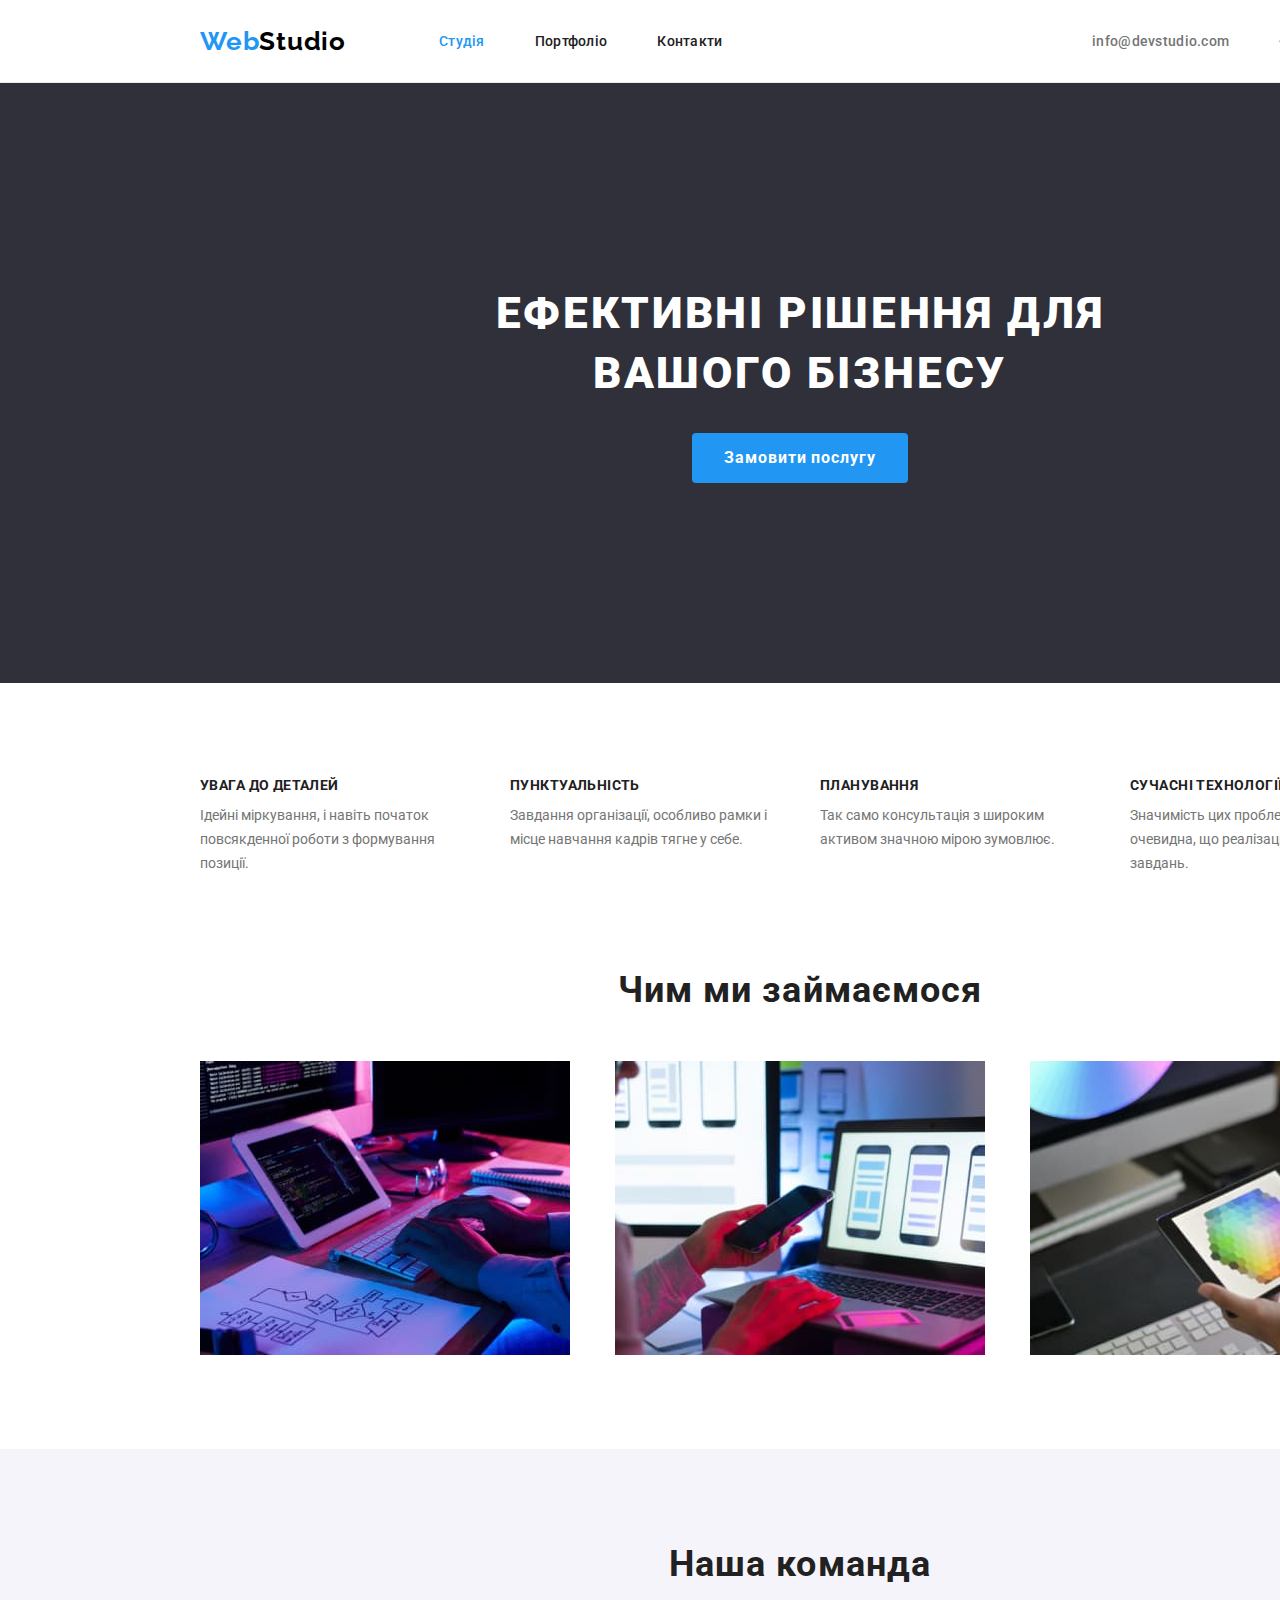
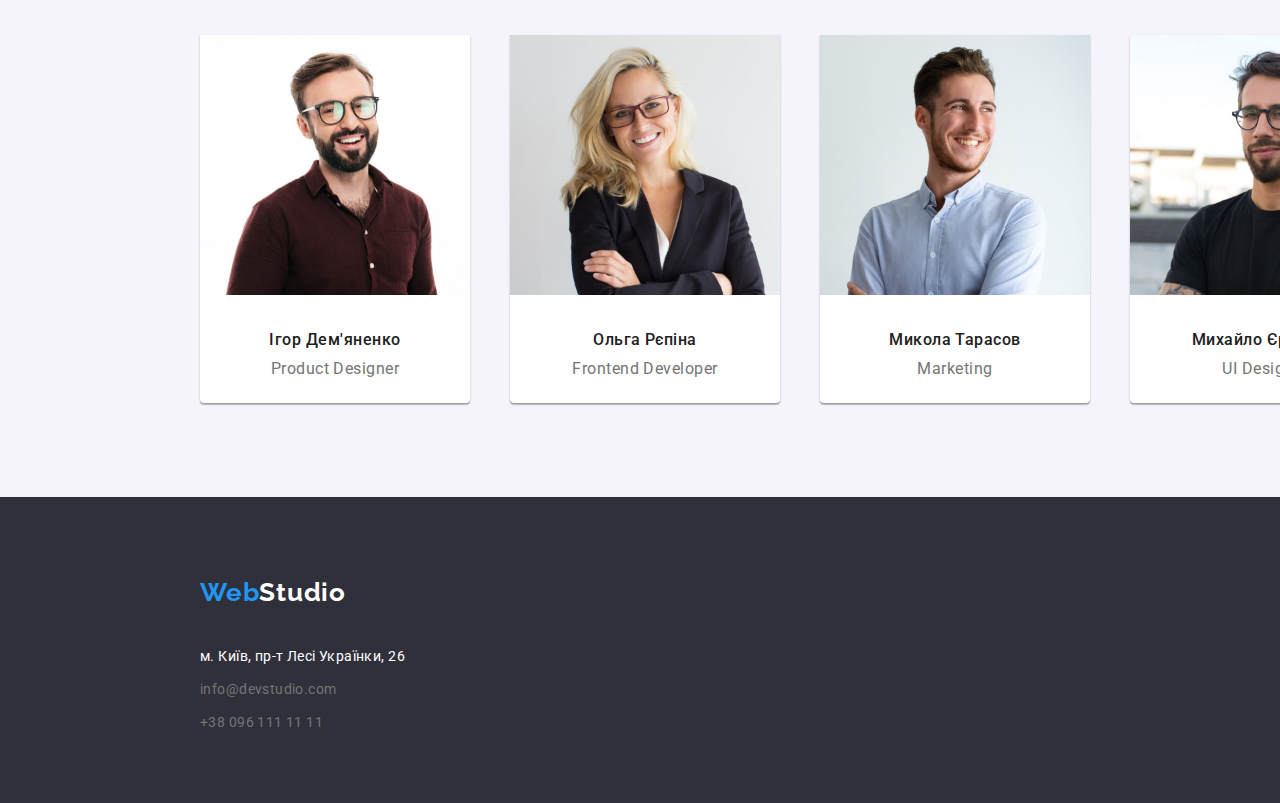
==== index.html @ 56b0b199 "добавлена разметка и центрирование элементов" ====
<!DOCTYPE html>
<html lang="uk">
  <head>
    <meta charset="UTF-8" />
    <meta http-equiv="X-UA-Compatible" content="IE=edge" />
    <meta name="viewport" content="width=device-width, initial-scale=1.0" />
    <title>Web Studio</title>
    <link rel="preconnect" href="https://fonts.googleapis.com" />
    <link rel="preconnect" href="https://fonts.gstatic.com" crossorigin />
    <link
      href="https://fonts.googleapis.com/css2?family=Raleway:wght@700&family=Roboto:ital,wght@0,400;0,500;0,700;0,900;1,400;1,500;1,700;1,900&display=swap"
      rel="stylesheet"
    />
    <link
      rel="stylesheet"
      href="https://cdnjs.cloudflare.com/ajax/libs/modern-normalize/1.1.0/modern-normalize.min.css"
    />
    <link rel="stylesheet" href="./css/styles.css" />
  </head>

  <body>
    <header class="header">
      <div class="container main-nav">
        <nav class="main-nav">
          <a href="./index.html" class="logo link"
            >Web<span class="logo-part">Studio</span></a
          >
          <ul class="site-nav list">
            <li>
              <a href="./index.html" class="link current">Студія</a>
            </li>
            <li>
              <a href="./portfolio.html" class="link">Портфоліо</a>
            </li>
            <li><a href="./" class="link">Контакти</a></li>
          </ul>
        </nav>

        <ul class="contacts-nav main-nav list">
          <li>
            <a href="mailto:info@devstudio.com" class="link"
              >info@devstudio.com</a
            >
          </li>
          <li>
            <a href="tel:+380961111111" class="link tel-link"
              >+38 096 111 11 11</a
            >
          </li>
        </ul>
      </div>
    </header>

    <main>
      <section class="section hero">
        <div class="container container-hero">
          <h1 class="hero-title">Ефективні рішення для вашого бізнесу</h1>
          <button type="button" class="button">Замовити послугу</button>
        </div>
      </section>

      <section class="section features">
        <div class="container features-container">
          <h2 class="section-title title-centered visually-hidden">
            Наші переваги
          </h2>
          <ul class="features list">
            <li>
              <h3 class="features-title">Увага до деталей</h3>
              <p>
                Ідейні міркування, і навіть початок повсякденної роботи з
                формування позиції.
              </p>
            </li>

            <li>
              <h3 class="features-title">Пунктуальність</h3>
              <p>
                Завдання організації, особливо рамки і місце навчання кадрів
                тягне у себе.
              </p>
            </li>

            <li>
              <h3 class="features-title">Планування</h3>
              <p>
                Так само консультація з широким активом значною мірою зумовлює.
              </p>
            </li>

            <li>
              <h3 class="features-title">Сучасні технології</h3>
              <p>
                Значимість цих проблем настільки очевидна, що реалізація
                планових завдань.
              </p>
            </li>
          </ul>
        </div>
      </section>

      <section class="section">
        <div class="container">
          <h2 class="section-title title-centered">Чим ми займаємося</h2>
          <ul class="work-list list">
            <li>
              <img
                src="./img/img.jpg"
                alt="Чиїсь руки печатають на клавіатурі код, котра підключена до планшету і великого екрану"
                width="370"
              />
            </li>

            <li>
              <img
                src="./img/img-2.jpg"
                alt="Сидяча людина використовує ноутбук і тримає в лівій руці мобільний телефон"
                width="370"
              />
            </li>

            <li>
              <img
                src="./img/img-3.jpg"
                alt="Чиїсь руки за допомогою стилуса обирають колір з кольорового кругу на планшеті, знаходячись перед персональним комп'ютером"
                width="370"
              />
            </li>
          </ul>
        </div>
      </section>

      <section class="section team">
        <div class="container">
          <h2 class="section-title team-main-title title-centered">
            Наша команда
          </h2>
          <ul class="team-list list">
            <li class="description-bgr">
              <img
                src="./img/img-5.jpg"
                alt="Посміхаючийся чоловік з темною бородою в бордовій сорочці і в окулярах"
                width="270"
              />
              <h3 class="team-title">Ігор Дем'яненко</h3>
              <p lang="en" class="job-title">Product Designer</p>
            </li>

            <li class="description-bgr">
              <img
                src="./img/img-2-2.jpg"
                alt="Гарна білява дівчина одягнена в білу блузку, чорний жакет і в окулярах посміхається"
                width="270"
              />
              <h3 class="team-title">Ольга Рєпіна</h3>
              <p lang="en" class="job-title">Frontend Developer</p>
            </li>

            <li class="description-bgr">
              <img
                src="./img/img-3-2.jpg"
                alt="Молодий чоловік з каштановим волоссям і щетиною, вдягнений у світлу сорочку посміхається і дивится вбік"
                width="270"
              />
              <h3 class="team-title">Микола Тарасов</h3>
              <p lang="en" class="job-title">Marketing</p>
            </li>

            <li class="description-bgr">
              <img
                src="./img/img-4.jpg"
                alt="чоловік в окулярах с темним волоссям і бородою, вдягнений в чорну футболку трохи посміхається"
                width="270"
              />
              <h3 class="team-title">Михайло Єрмаков</h3>
              <p lang="en" class="job-title">UI Designer</p>
            </li>
          </ul>
        </div>
      </section>
    </main>

    <footer class="address-section">
      <div class="container container-ftr">
        <a href="./index.html" class="logo logo-ftr link"
          >Web<span class="logo-part-ftr">Studio</span></a
        >

        <address class="address">
          <ul class="list address-list">
            <li>
              <a
                href="https://goo.gl/maps/CPtrU1FHBa2aNyZL9"
                target="_blank"
                rel="noopener noreferrer nofollow"
                class="address-map link"
                >м. Київ, пр-т Лесі Українки, 26</a
              >
            </li>

            <li>
              <a href="mailto:info@devstudio.com" class="contacts link"
                >info@devstudio.com</a
              >
            </li>

            <li>
              <a href="tel:+380961111111" class="contacts link"
                >+38 096 111 11 11</a
              >
            </li>
          </ul>
        </address>
      </div>
    </footer>
  </body>
</html>
---- css/styles.css ----
/*цвет основного текста  #212121 */
/*голубой цвет #2196F3 */
/* цвет мелкого текста #757575*/
/* фон темній #2F303A */
/*цвет белого текста #FFFFFF */

/* Common styles */

html {
  box-sizing: border-box;
}

*,
*::before,
*::after {
  box-sizing: inherit;
}

:root {
  --body-bgr-color: #ffffff;
  --primary-text-color: #212121;
  --accent-color: #2196f3;
  --title-text-color: #212121;
  --text-color: #757575;
  --hero-text-color: #ffffff;
  --background-color: #2f303a;
  --second-part-logo: #000000;
  --portfolio-button-bgr: #f5f4fa;
  --hover-focus-btn: #188ce8;
  --team-bgr-color: #f5f4fa;
}


/* Utilits */

body {
  background-color: var(--body-bgr-color);
  color: var(--primary-text-color);
  font-family: "Roboto", sans-serif;
  margin: 0;
  width: 1600px;
}

.title-centered {
  text-align: center;
}

.container {
  width: 1200px;
  margin-left: auto;
  margin-right: auto;
}

.logo {
  color: var(--accent-color);
  font-family: "Raleway", sans-serif;
  font-weight: 700;
  font-size: 26px;
  line-height: calc(31 / 26);
  letter-spacing: 0.03em;
  text-decoration: none;
  }

.logo-part {
  color: var(--second-part-logo);
}

.list {
  list-style: none;
}

.link {
  text-decoration: none;
  display: inline-block;
}


/* Header */

.header {
  border-bottom: 1px solid #ECECEC;
}

/* Site nav */

.main-nav {
  display: flex;
  align-items: center;
}

.site-nav {
  margin: 0;
  margin-top: 32px;
  margin-bottom: 32px;
  margin-left: 93px;
  padding: 0;
  display: flex;
}

.site-nav .link {
  color: var(--primary-text-color);
  font-weight: 500;
  font-size: 14px;
  line-height: calc(16 / 14);
  letter-spacing: 0.02em;
}

.site-nav>li,
.contacts-nav>li {
  margin-right: 50px;
}

.site-nav>li:last-child,
.contacts-nav>li:last-child {
  margin-right: 0;
}

.site-nav .link:hover,
.site-nav .link:focus {
  color: var(--accent-color);
}

.site-nav .link.current {
  color: var(--accent-color);
}

.contacts-nav {
  margin: 0;
  margin-top: 32px;
  margin-bottom: 32px;
  margin-left: auto;
  padding: 0;
  display: flex;
}

.contacts-nav .link {
  color: var(--text-color);
  font-weight: 500;
  font-size: 14px;
  line-height: calc(16 / 14);
  letter-spacing: 0.02em;
}

.contacts-nav .link:hover,
.contacts-nav .link:focus {
  color: var(--accent-color);
}


/* Hero */

.hero {
  background-color: var(--background-color);
  text-align: center;
  width: 1600px;
    height: 600px;
}
 
.container-hero {
  padding-top: 200px;
  padding-bottom: 200px;
}

.hero-title {
  color: var(--hero-text-color);
  font-weight: 900;
  font-size: 44px;
  line-height: calc(60 / 44);
  letter-spacing: 0.06em;
  text-transform: uppercase;
  text-align: center;
  width: 696px;
  margin:0 auto 30px auto;
}

.button {
  color: var(--hero-text-color);
  background-color: var(--accent-color);
  border-radius: 4px;
  font-family: inherit;
  font-weight: 700;
  font-size: 16px;
  line-height: calc(30 / 16);
  letter-spacing: 0.06em;
  border-style: none;
  text-align: center;
  min-width: 216px;
  height: 50px;
  padding: 0;
}

.button:hover,
.button:focus {
  cursor: pointer;
  background-color: var(--hover-focus-btn);
}

/* Section */

.section {
  padding:0;
  margin-bottom: 94px;
}

.section-title {
  color: var(--title-text-color);
  font-size: 36px;
  line-height: calc(42 / 36);
  letter-spacing: 0.03em;
  padding: 0;
  margin: 0;
  padding-bottom: 50px;
}

.visually-hidden {
position: absolute;
white-space: nowrap;
width: 1px;
height: 1px;
overflow: hidden;
border: 0;
padding: 0;
clip: rect(0 0 0 0);
clip-path: inset(50%);
margin: -1px;
}

.features {
  display: flex;
  justify-content: space-between;
  padding: 0;
  margin: 0;
  margin-bottom: 94px;
}

.features-container {
  height: 98px;
}

.features>li {
  width: 270px;
}

.features p {
  color: var(--text-color);
  margin: 0;
  font-size: 14px;
  line-height: calc(24/14);
}

.features .features-title {
  font-size: 14px;
  line-height: calc(16 / 14);
  letter-spacing: 0.03em;
  text-transform: uppercase;
}

.features-title,
.team-title {
  margin-top: 0;
  margin-bottom: 10px;
}

/* Team */

.team {
  background-color: var(--team-bgr-color);
  margin-bottom: 0;
}

.team-list {
  margin: 0;
  padding-left: 0;
  display: flex;
  flex-direction: row;
  justify-content: space-between;
}

.team-main-title 
{
  padding-top: 94px;
}

.team-title {
  font-weight: 500;
  font-size: 16px;
  line-height: calc(19 / 16);
  letter-spacing: 0.03em;
  text-align: center;
}

.description-bgr {
  background-color: var(--body-bgr-color);
  width: 270px;
  height: 368px;
  box-shadow: 0px 1px 3px rgba(0, 0, 0, 0.12), 0px 1px 1px rgba(0, 0, 0, 0.14), 0px 2px 1px rgba(0, 0, 0, 0.2);
    border-radius: 0px 0px 4px 4px;
    margin-bottom: 94px;
}

.job-title {
  color: var(--text-color);
  font-weight: 400;
  font-size: 16px;
  line-height: calc(19 / 16);
  letter-spacing: 0.03em;
  text-align: center;
  margin-top: 0;
  margin-bottom: 30px;
}

.description-bgr>img {
  margin-bottom: 30px;
}


/* footer */

.container-ftr {
  padding-top: 60px;
  padding-bottom: 60px;
}

.logo-ftr {
  margin-bottom: 20px;
  margin-top: 20px;
}

.address {
  font-style: normal;
}

.address-list {
  padding-left: 0;
  margin-bottom: 0;
}

.address-list a{
  padding-bottom: 9px;
}

.address-section {
  background-color: var(--background-color);
}

.address-map {
  color: var(--hero-text-color);
  font-size: 14px;
  line-height: calc(24 / 14);
  letter-spacing: 0.03em;
}

.contacts {
  color: var(--text-color);
  font-size: 14px;
  line-height: calc(24 / 14);
  letter-spacing: 0.03em;
}

.contacts:hover,
.contacts:focus {
  color: var(--accent-color);
}

.logo-part-ftr {
  color: var(--hero-text-color);
  font-family: "Raleway", sans-serif;
}

/* styles for portfolio */
/* Button */
.buttons-title {
  color: var(--hero-text-color);
}

.button-list {
  margin: 0;
  margin-top: 94px;
  margin-bottom: 50px;
  padding: 0;
  display: flex;
  flex-direction: row;
  justify-content: center;
}

.button-primary {
  color: var(--primary-text-color);
  background-color: var(--portfolio-button-bgr);
  border-radius: 4px;
  font-family: inherit;
  font-weight: 500;
  font-size: 16px;
  line-height: calc(26 / 16);
  letter-spacing: 0.03em;
  text-align: center;
  min-width: 73px;
  border-style: none;
  padding-top: 3px;
  padding-left: 22px;
  padding-right: 22px;
  margin-left: 4px;
  margin-right: 4px;
  height: 38px;
}

.button-list .button-primary:hover,
.button-list .button-primary:focus {
  color: var(--hero-text-color);
  background-color: var(--accent-color);
  cursor: pointer;
}

/* Works */

.work-list {
  margin-top: 0;
  margin-bottom: 0;
  padding-left: 0;
  display: flex;
  flex-direction: row;
  justify-content: space-between;
  height: 294px;
}

.works-list > li {
  width: 370px;
  height: 404px;
  box-sizing: border-box;
  background: #FFFFFF;
  border: 1px solid #EEEEEE;
  margin-bottom: 30px;
}

.works-list>li:nth-child(n+7) {
  margin-bottom: 0;
}

.works-list {
  margin: 0;
  padding: 0;
  display: flex;
  flex-wrap: wrap;
  gap: 18px;
  justify-content: space-between;
}

.works-list img {
  margin-bottom: 20px;
}

.works-title {
  font-size: 18px;
  line-height: calc(36 / 18);
  letter-spacing: 0.06em;
  width: 322px;
  margin: 0;
  margin-bottom: 4px;
  margin-left: 24px;
}

.works-list p {
  color: var(--text-color);
  font-size: 16px;
  line-height: calc(30 / 16);
  letter-spacing: 0.03em;
  width: 322px;
  margin: 0;
  margin-bottom: 20px;
  margin-left: 24px;
}
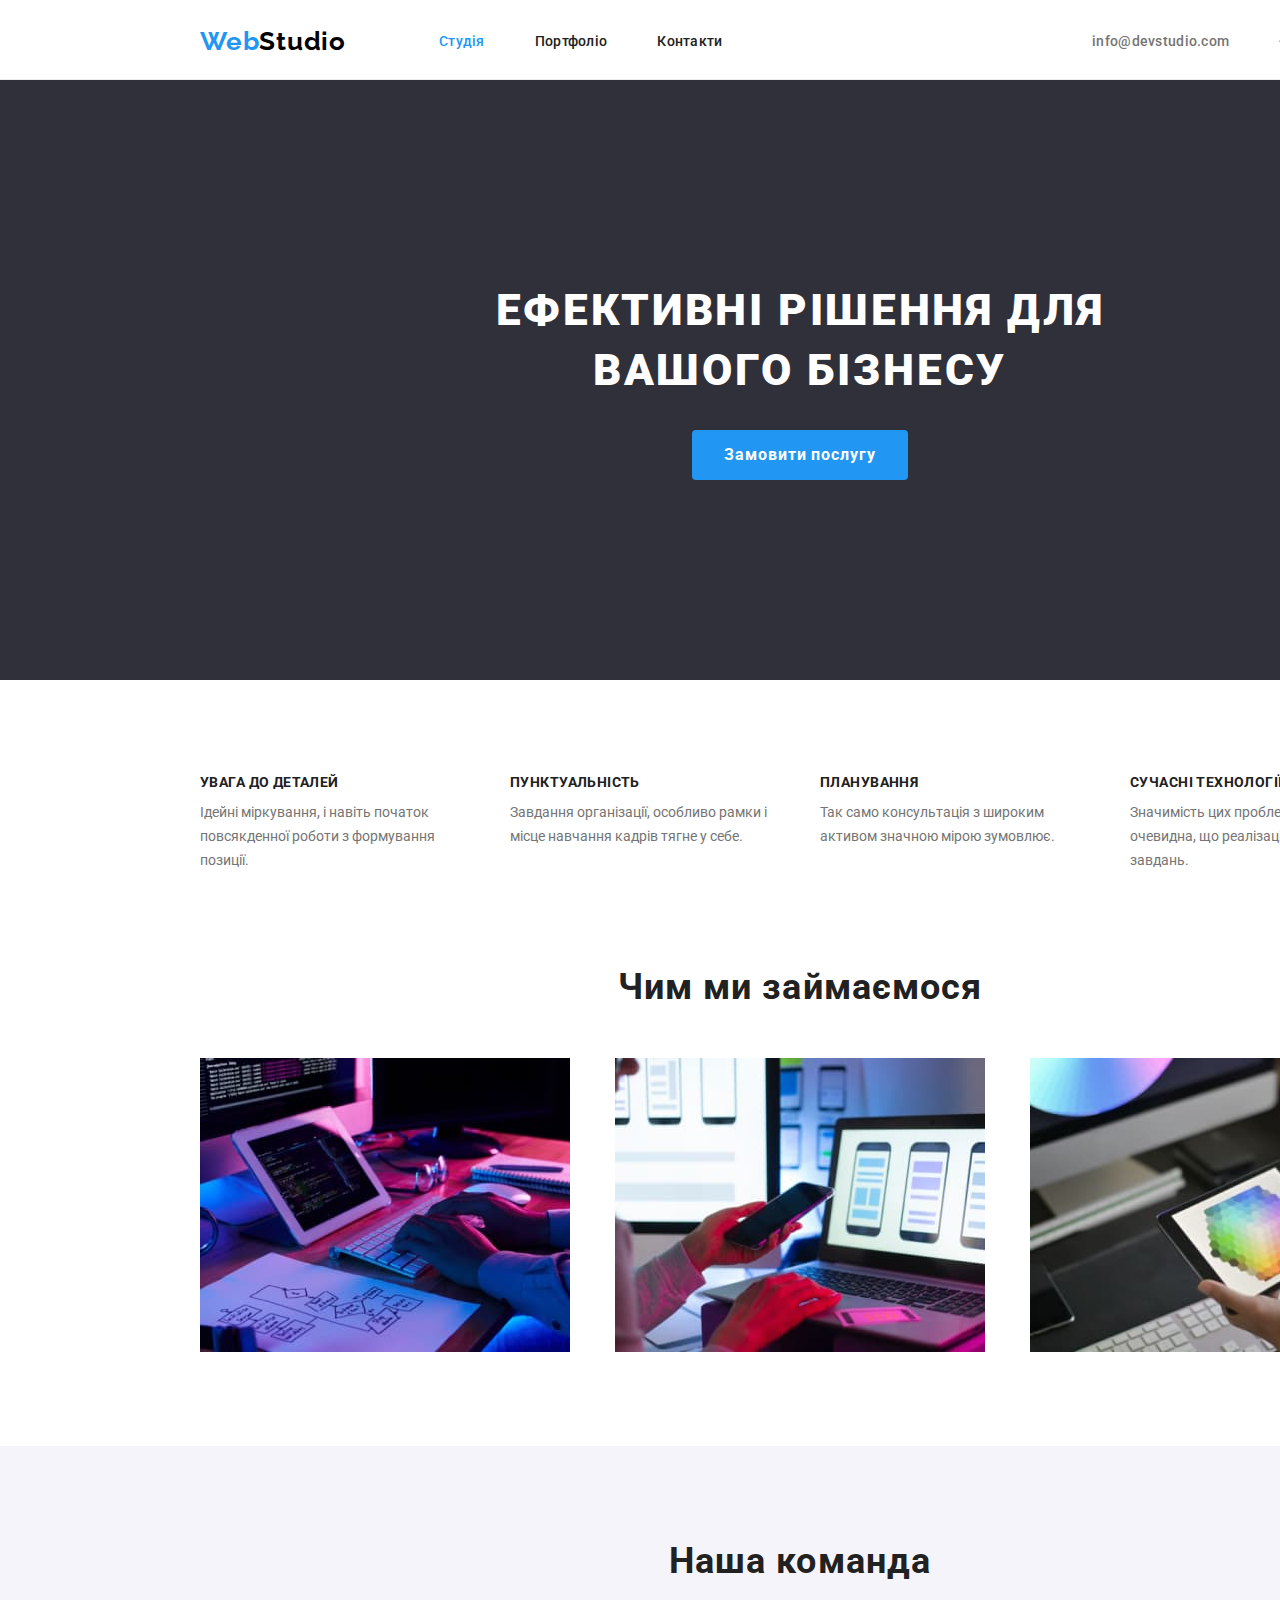
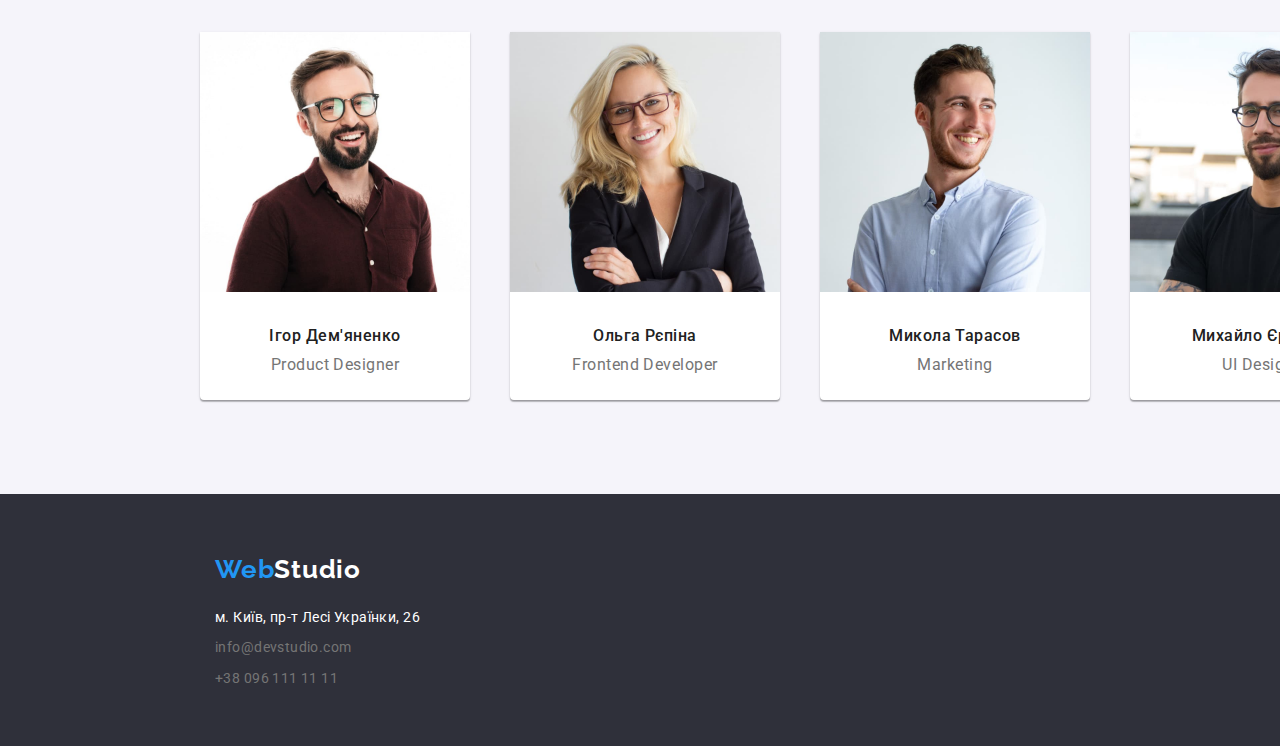
==== commit b95966a6: "откорректированы секция портфолио с карточками" ====
--- a/index.html
+++ b/index.html
@@ -59,7 +59,7 @@
         </div>
       </section>
 
-      <section class="section features">
+      <section class="section">
         <div class="container features-container">
           <h2 class="section-title title-centered visually-hidden">
             Наші переваги
@@ -193,19 +193,21 @@
                 href="https://goo.gl/maps/CPtrU1FHBa2aNyZL9"
                 target="_blank"
                 rel="noopener noreferrer nofollow"
-                class="address-map link"
+                class="address-map address-link link"
                 >м. Київ, пр-т Лесі Українки, 26</a
               >
             </li>
 
             <li>
-              <a href="mailto:info@devstudio.com" class="contacts link"
+              <a
+                href="mailto:info@devstudio.com"
+                class="contacts address-link link"
                 >info@devstudio.com</a
               >
             </li>
 
             <li>
-              <a href="tel:+380961111111" class="contacts link"
+              <a href="tel:+380961111111" class="contacts address-link link"
                 >+38 096 111 11 11</a
               >
             </li>
--- a/css/styles.css
+++ b/css/styles.css
@@ -30,7 +30,6 @@
   --team-bgr-color: #f5f4fa;
 }
 
-
 /* Utilits */
 
 body {
@@ -59,7 +58,7 @@
   line-height: calc(31 / 26);
   letter-spacing: 0.03em;
   text-decoration: none;
-  }
+}
 
 .logo-part {
   color: var(--second-part-logo);
@@ -78,8 +77,10 @@
 /* Header */
 
 .header {
-  border-bottom: 1px solid #ECECEC;
-}
+  border-bottom: 1px solid #ececec;
+  height: 80px;
+}
+
 
 /* Site nav */
 
@@ -105,13 +106,13 @@
   letter-spacing: 0.02em;
 }
 
-.site-nav>li,
-.contacts-nav>li {
+.site-nav > li,
+.contacts-nav > li {
   margin-right: 50px;
 }
 
-.site-nav>li:last-child,
-.contacts-nav>li:last-child {
+.site-nav > li:last-child,
+.contacts-nav > li:last-child {
   margin-right: 0;
 }
 
@@ -153,12 +154,13 @@
   background-color: var(--background-color);
   text-align: center;
   width: 1600px;
-    height: 600px;
-}
- 
+  height: 600px;
+}
+
 .container-hero {
   padding-top: 200px;
   padding-bottom: 200px;
+  margin-bottom: 94px;
 }
 
 .hero-title {
@@ -170,7 +172,7 @@
   text-transform: uppercase;
   text-align: center;
   width: 696px;
-  margin:0 auto 30px auto;
+  margin: 0 auto 30px auto;
 }
 
 .button {
@@ -185,8 +187,9 @@
   border-style: none;
   text-align: center;
   min-width: 216px;
-  height: 50px;
-  padding: 0;
+  padding: 0;
+  padding-top: 10px;
+  padding-bottom: 10px;
 }
 
 .button:hover,
@@ -195,10 +198,11 @@
   background-color: var(--hover-focus-btn);
 }
 
+
 /* Section */
 
 .section {
-  padding:0;
+  padding: 0;
   margin-bottom: 94px;
 }
 
@@ -213,16 +217,16 @@
 }
 
 .visually-hidden {
-position: absolute;
-white-space: nowrap;
-width: 1px;
-height: 1px;
-overflow: hidden;
-border: 0;
-padding: 0;
-clip: rect(0 0 0 0);
-clip-path: inset(50%);
-margin: -1px;
+  position: absolute;
+  white-space: nowrap;
+  width: 1px;
+  height: 1px;
+  overflow: hidden;
+  border: 0;
+  padding: 0;
+  clip: rect(0 0 0 0);
+  clip-path: inset(50%);
+  margin: -1px;
 }
 
 .features {
@@ -233,11 +237,7 @@
   margin-bottom: 94px;
 }
 
-.features-container {
-  height: 98px;
-}
-
-.features>li {
+.features > li {
   width: 270px;
 }
 
@@ -245,7 +245,7 @@
   color: var(--text-color);
   margin: 0;
   font-size: 14px;
-  line-height: calc(24/14);
+  line-height: calc(24 / 14);
 }
 
 .features .features-title {
@@ -261,6 +261,7 @@
   margin-bottom: 10px;
 }
 
+
 /* Team */
 
 .team {
@@ -276,8 +277,7 @@
   justify-content: space-between;
 }
 
-.team-main-title 
-{
+.team-main-title {
   padding-top: 94px;
 }
 
@@ -293,9 +293,10 @@
   background-color: var(--body-bgr-color);
   width: 270px;
   height: 368px;
-  box-shadow: 0px 1px 3px rgba(0, 0, 0, 0.12), 0px 1px 1px rgba(0, 0, 0, 0.14), 0px 2px 1px rgba(0, 0, 0, 0.2);
-    border-radius: 0px 0px 4px 4px;
-    margin-bottom: 94px;
+  box-shadow: 0px 1px 3px rgba(0, 0, 0, 0.12), 0px 1px 1px rgba(0, 0, 0, 0.14),
+    0px 2px 1px rgba(0, 0, 0, 0.2);
+  border-radius: 0px 0px 4px 4px;
+  margin-bottom: 94px;
 }
 
 .job-title {
@@ -309,7 +310,7 @@
   margin-bottom: 30px;
 }
 
-.description-bgr>img {
+.description-bgr > img {
   margin-bottom: 30px;
 }
 
@@ -319,11 +320,17 @@
 .container-ftr {
   padding-top: 60px;
   padding-bottom: 60px;
+  padding-left: 15px;
+  padding-right: 15px;
 }
 
 .logo-ftr {
   margin-bottom: 20px;
-  margin-top: 20px;
+}
+
+.logo-part-ftr {
+  color: var(--hero-text-color);
+  font-family: "Raleway", sans-serif;
 }
 
 .address {
@@ -331,16 +338,22 @@
 }
 
 .address-list {
+  margin-top: 0;
   padding-left: 0;
   margin-bottom: 0;
 }
 
-.address-list a{
-  padding-bottom: 9px;
+.address-list li {
+  margin-bottom: 9px;
+}
+
+.address-list > li:last-child {
+  margin-bottom: 0;
 }
 
 .address-section {
   background-color: var(--background-color);
+  height: 252px;
 }
 
 .address-map {
@@ -348,6 +361,10 @@
   font-size: 14px;
   line-height: calc(24 / 14);
   letter-spacing: 0.03em;
+}
+
+.address-link {
+  height: 21px;
 }
 
 .contacts {
@@ -362,13 +379,10 @@
   color: var(--accent-color);
 }
 
-.logo-part-ftr {
-  color: var(--hero-text-color);
-  font-family: "Raleway", sans-serif;
-}
 
 /* styles for portfolio */
 /* Button */
+
 .buttons-title {
   color: var(--hero-text-color);
 }
@@ -381,6 +395,14 @@
   display: flex;
   flex-direction: row;
   justify-content: center;
+}
+
+.button-list > li {
+  margin-right: 8px;
+}
+
+.button-list > li:last-child {
+  margin-right: 0;
 }
 
 .button-primary {
@@ -398,9 +420,12 @@
   padding-top: 3px;
   padding-left: 22px;
   padding-right: 22px;
-  margin-left: 4px;
-  margin-right: 4px;
   height: 38px;
+}
+
+.first-button {
+  padding-left: 25px;
+  padding-right: 25px;
 }
 
 .button-list .button-primary:hover,
@@ -410,7 +435,12 @@
   cursor: pointer;
 }
 
+
 /* Works */
+
+.works-container {
+  padding: 0 15px;
+}
 
 .work-list {
   margin-top: 0;
@@ -424,14 +454,12 @@
 
 .works-list > li {
   width: 370px;
-  height: 404px;
   box-sizing: border-box;
-  background: #FFFFFF;
-  border: 1px solid #EEEEEE;
-  margin-bottom: 30px;
-}
-
-.works-list>li:nth-child(n+7) {
+  background: #ffffff;
+  border: 1px solid #eeeeee;
+}
+
+.works-list > li:nth-child(n + 7) {
   margin-bottom: 0;
 }
 
@@ -440,12 +468,8 @@
   padding: 0;
   display: flex;
   flex-wrap: wrap;
-  gap: 18px;
+  gap: 30px;
   justify-content: space-between;
-}
-
-.works-list img {
-  margin-bottom: 20px;
 }
 
 .works-title {
@@ -455,7 +479,6 @@
   width: 322px;
   margin: 0;
   margin-bottom: 4px;
-  margin-left: 24px;
 }
 
 .works-list p {
@@ -465,10 +488,8 @@
   letter-spacing: 0.03em;
   width: 322px;
   margin: 0;
-  margin-bottom: 20px;
-  margin-left: 24px;
-} 
-
-
-
- +}
+
+.work-card {
+  padding: 20px 24px;
+}
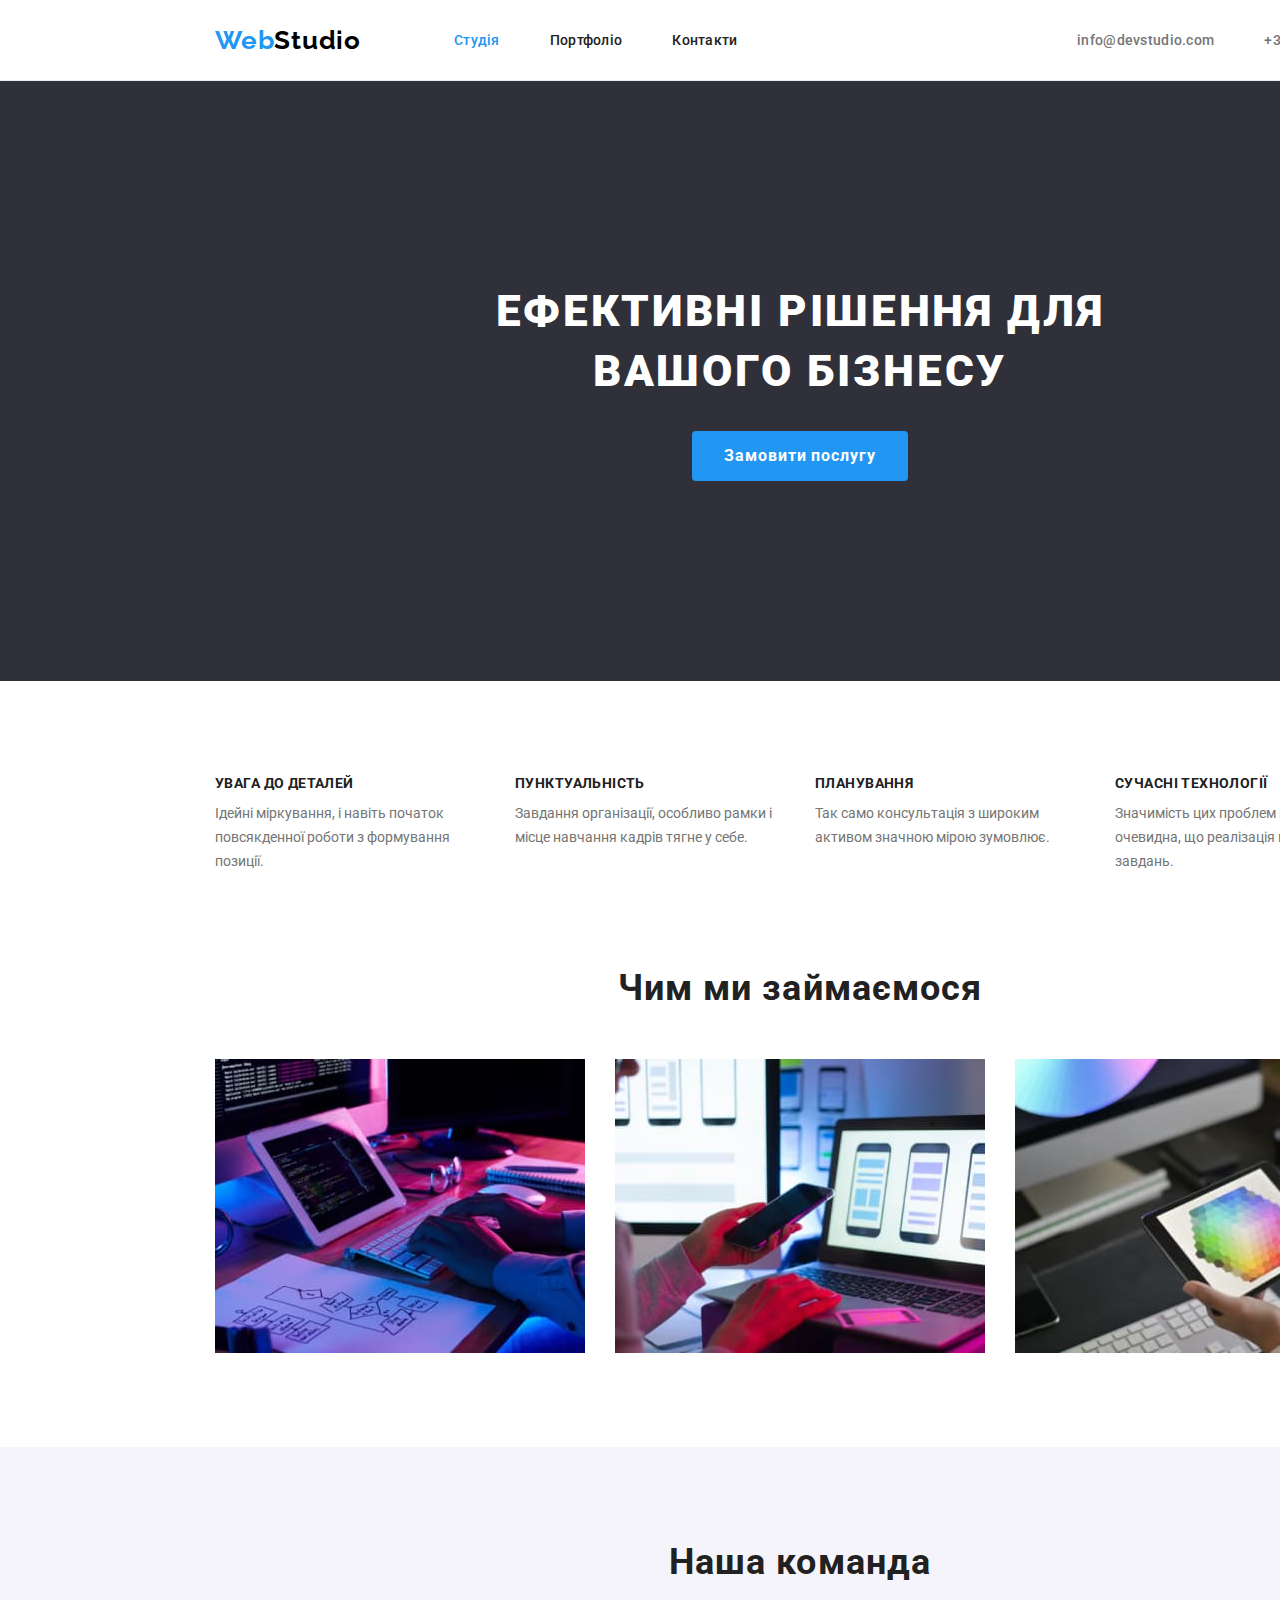
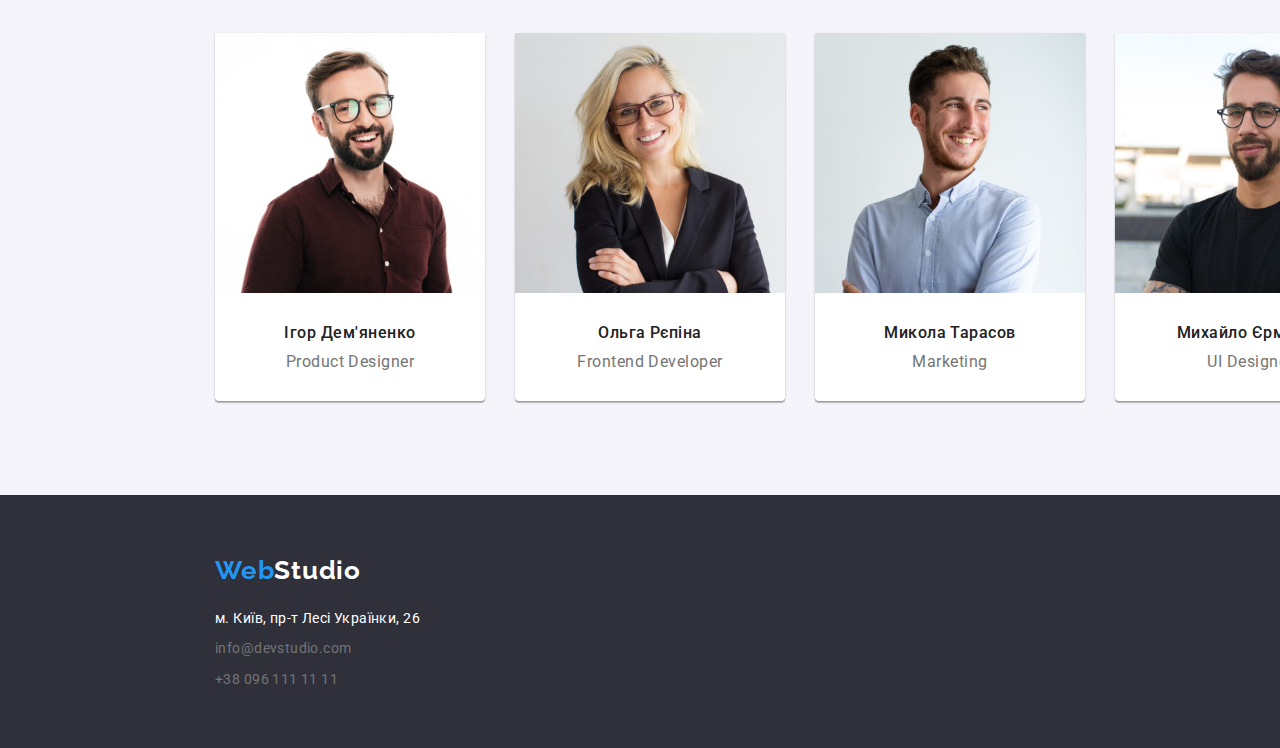
==== commit eb32955c: "откорректировано по рекомендациям ментора" ====
--- a/index.html
+++ b/index.html
@@ -27,23 +27,23 @@
           >
           <ul class="site-nav list">
             <li>
-              <a href="./index.html" class="link current">Студія</a>
-            </li>
-            <li>
-              <a href="./portfolio.html" class="link">Портфоліо</a>
-            </li>
-            <li><a href="./" class="link">Контакти</a></li>
+              <a href="./index.html" class="link link-nav current">Студія</a>
+            </li>
+            <li>
+              <a href="./portfolio.html" class="link link-nav">Портфоліо</a>
+            </li>
+            <li><a href="./" class="link link-nav">Контакти</a></li>
           </ul>
         </nav>
 
         <ul class="contacts-nav main-nav list">
           <li>
-            <a href="mailto:info@devstudio.com" class="link"
+            <a href="mailto:info@devstudio.com" class="link link-nav"
               >info@devstudio.com</a
             >
           </li>
           <li>
-            <a href="tel:+380961111111" class="link tel-link"
+            <a href="tel:+380961111111" class="link link-nav tel-link"
               >+38 096 111 11 11</a
             >
           </li>
@@ -52,7 +52,7 @@
     </header>
 
     <main>
-      <section class="section hero">
+      <section class="hero">
         <div class="container container-hero">
           <h1 class="hero-title">Ефективні рішення для вашого бізнесу</h1>
           <button type="button" class="button">Замовити послугу</button>
@@ -99,7 +99,7 @@
         </div>
       </section>
 
-      <section class="section">
+      <section class="section-work">
         <div class="container">
           <h2 class="section-title title-centered">Чим ми займаємося</h2>
           <ul class="work-list list">
@@ -142,8 +142,10 @@
                 alt="Посміхаючийся чоловік з темною бородою в бордовій сорочці і в окулярах"
                 width="270"
               />
-              <h3 class="team-title">Ігор Дем'яненко</h3>
-              <p lang="en" class="job-title">Product Designer</p>
+              <div class="team-container">
+                <h3 class="team-title">Ігор Дем'яненко</h3>
+                <p lang="en" class="job-title">Product Designer</p>
+              </div>
             </li>
 
             <li class="description-bgr">
@@ -152,8 +154,10 @@
                 alt="Гарна білява дівчина одягнена в білу блузку, чорний жакет і в окулярах посміхається"
                 width="270"
               />
-              <h3 class="team-title">Ольга Рєпіна</h3>
-              <p lang="en" class="job-title">Frontend Developer</p>
+              <div class="team-container">
+                <h3 class="team-title">Ольга Рєпіна</h3>
+                <p lang="en" class="job-title">Frontend Developer</p>
+              </div>
             </li>
 
             <li class="description-bgr">
@@ -162,8 +166,10 @@
                 alt="Молодий чоловік з каштановим волоссям і щетиною, вдягнений у світлу сорочку посміхається і дивится вбік"
                 width="270"
               />
-              <h3 class="team-title">Микола Тарасов</h3>
-              <p lang="en" class="job-title">Marketing</p>
+              <div class="team-container">
+                <h3 class="team-title">Микола Тарасов</h3>
+                <p lang="en" class="job-title">Marketing</p>
+              </div>
             </li>
 
             <li class="description-bgr">
@@ -172,8 +178,10 @@
                 alt="чоловік в окулярах с темним волоссям і бородою, вдягнений в чорну футболку трохи посміхається"
                 width="270"
               />
-              <h3 class="team-title">Михайло Єрмаков</h3>
-              <p lang="en" class="job-title">UI Designer</p>
+              <div class="team-container">
+                <h3 class="team-title">Михайло Єрмаков</h3>
+                <p lang="en" class="job-title">UI Designer</p>
+              </div>
             </li>
           </ul>
         </div>
@@ -181,7 +189,7 @@
     </main>
 
     <footer class="address-section">
-      <div class="container container-ftr">
+      <div class="container">
         <a href="./index.html" class="logo logo-ftr link"
           >Web<span class="logo-part-ftr">Studio</span></a
         >
--- a/css/styles.css
+++ b/css/styles.css
@@ -40,6 +40,12 @@
   width: 1600px;
 }
 
+img {
+  display: block;
+  max-width: 100%;
+  height: auto;
+}
+
 .title-centered {
   text-align: center;
 }
@@ -48,6 +54,8 @@
   width: 1200px;
   margin-left: auto;
   margin-right: auto;
+  padding-left: 15px;
+  padding-right: 15px;
 }
 
 .logo {
@@ -73,14 +81,17 @@
   display: inline-block;
 }
 
+.link-nav {
+  padding-top: 32px;
+  padding-bottom: 32px;
+  display: flex;
+}
 
 /* Header */
 
 .header {
   border-bottom: 1px solid #ececec;
-  height: 80px;
-}
-
+}
 
 /* Site nav */
 
@@ -91,8 +102,7 @@
 
 .site-nav {
   margin: 0;
-  margin-top: 32px;
-  margin-bottom: 32px;
+
   margin-left: 93px;
   padding: 0;
   display: flex;
@@ -127,8 +137,6 @@
 
 .contacts-nav {
   margin: 0;
-  margin-top: 32px;
-  margin-bottom: 32px;
   margin-left: auto;
   padding: 0;
   display: flex;
@@ -147,7 +155,6 @@
   color: var(--accent-color);
 }
 
-
 /* Hero */
 
 .hero {
@@ -155,12 +162,8 @@
   text-align: center;
   width: 1600px;
   height: 600px;
-}
-
-.container-hero {
   padding-top: 200px;
   padding-bottom: 200px;
-  margin-bottom: 94px;
 }
 
 .hero-title {
@@ -173,6 +176,7 @@
   text-align: center;
   width: 696px;
   margin: 0 auto 30px auto;
+  padding: 0;
 }
 
 .button {
@@ -198,12 +202,15 @@
   background-color: var(--hover-focus-btn);
 }
 
-
 /* Section */
 
 .section {
-  padding: 0;
-  margin-bottom: 94px;
+  padding-top: 94px;
+  padding-bottom: 94px;
+}
+
+.section-work {
+  padding-bottom: 94px;
 }
 
 .section-title {
@@ -213,7 +220,7 @@
   letter-spacing: 0.03em;
   padding: 0;
   margin: 0;
-  padding-bottom: 50px;
+  margin-bottom: 50px;
 }
 
 .visually-hidden {
@@ -234,7 +241,6 @@
   justify-content: space-between;
   padding: 0;
   margin: 0;
-  margin-bottom: 94px;
 }
 
 .features > li {
@@ -261,7 +267,6 @@
   margin-bottom: 10px;
 }
 
-
 /* Team */
 
 .team {
@@ -277,8 +282,8 @@
   justify-content: space-between;
 }
 
-.team-main-title {
-  padding-top: 94px;
+.team-container {
+  padding: 30px;
 }
 
 .team-title {
@@ -296,7 +301,6 @@
   box-shadow: 0px 1px 3px rgba(0, 0, 0, 0.12), 0px 1px 1px rgba(0, 0, 0, 0.14),
     0px 2px 1px rgba(0, 0, 0, 0.2);
   border-radius: 0px 0px 4px 4px;
-  margin-bottom: 94px;
 }
 
 .job-title {
@@ -307,22 +311,10 @@
   letter-spacing: 0.03em;
   text-align: center;
   margin-top: 0;
-  margin-bottom: 30px;
-}
-
-.description-bgr > img {
-  margin-bottom: 30px;
-}
-
+  margin-bottom: 0;
+}
 
 /* footer */
-
-.container-ftr {
-  padding-top: 60px;
-  padding-bottom: 60px;
-  padding-left: 15px;
-  padding-right: 15px;
-}
 
 .logo-ftr {
   margin-bottom: 20px;
@@ -353,7 +345,8 @@
 
 .address-section {
   background-color: var(--background-color);
-  height: 252px;
+  padding-top: 60px;
+  padding-bottom: 60px;
 }
 
 .address-map {
@@ -379,7 +372,6 @@
   color: var(--accent-color);
 }
 
-
 /* styles for portfolio */
 /* Button */
 
@@ -389,7 +381,6 @@
 
 .button-list {
   margin: 0;
-  margin-top: 94px;
   margin-bottom: 50px;
   padding: 0;
   display: flex;
@@ -417,7 +408,8 @@
   text-align: center;
   min-width: 73px;
   border-style: none;
-  padding-top: 3px;
+  padding-top: 6px;
+  padding-bottom: 6px;
   padding-left: 22px;
   padding-right: 22px;
   height: 38px;
@@ -435,12 +427,7 @@
   cursor: pointer;
 }
 
-
 /* Works */
-
-.works-container {
-  padding: 0 15px;
-}
 
 .work-list {
   margin-top: 0;
@@ -449,14 +436,12 @@
   display: flex;
   flex-direction: row;
   justify-content: space-between;
-  height: 294px;
 }
 
 .works-list > li {
   width: 370px;
   box-sizing: border-box;
   background: #ffffff;
-  border: 1px solid #eeeeee;
 }
 
 .works-list > li:nth-child(n + 7) {
@@ -492,4 +477,6 @@
 
 .work-card {
   padding: 20px 24px;
-}
+  border: 1px solid #eeeeee;
+  border-top: none;
+}
